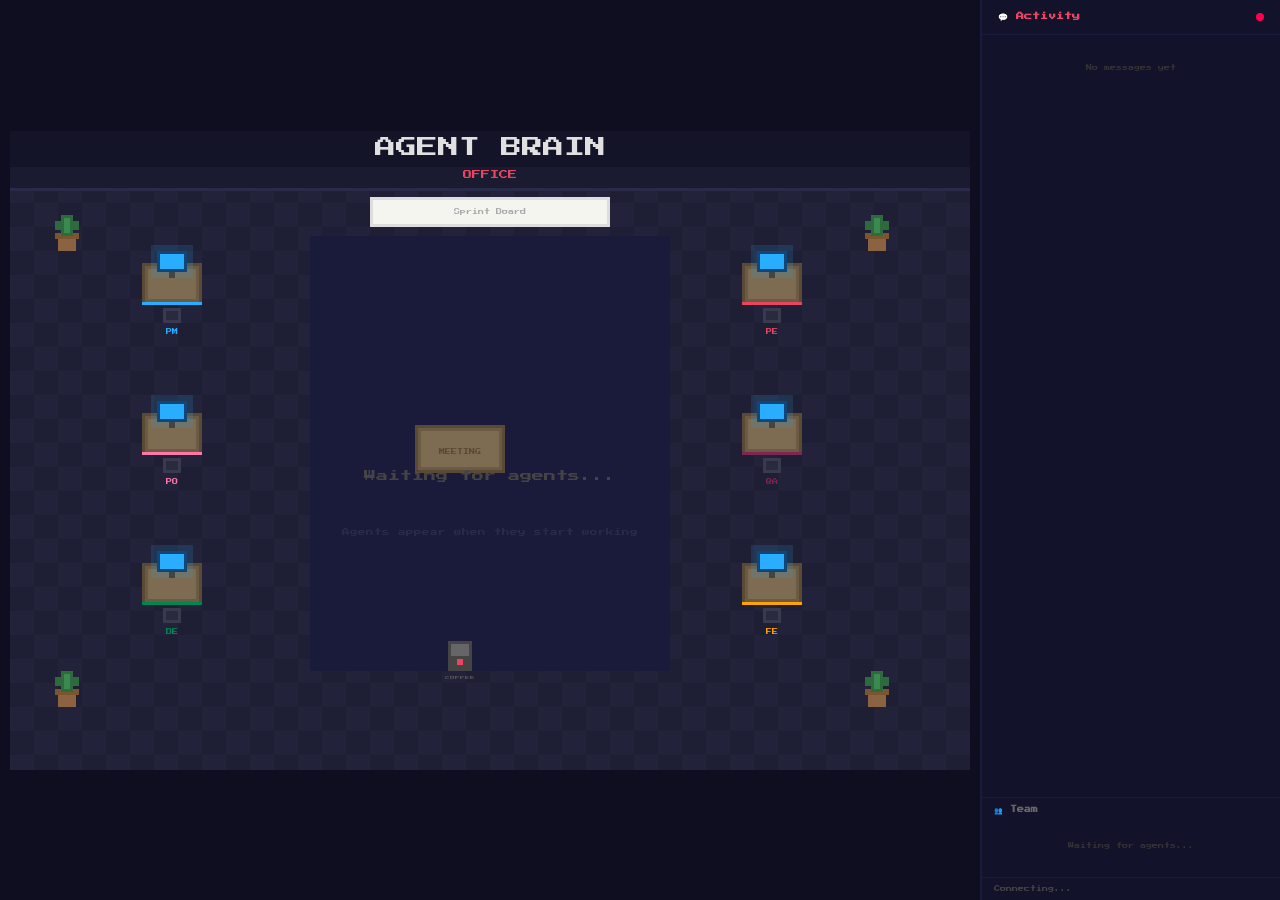
==== dashboard/static/index.html @ 75a54f57 "Add live pixel art office dashboard for agent team visualization New dashboard/ directory: - server." ====
<!DOCTYPE html>
<html lang="en">
<head>
    <meta charset="UTF-8">
    <meta name="viewport" content="width=device-width, initial-scale=1.0">
    <title>Agent Brain Office</title>
    <link rel="preconnect" href="https://fonts.googleapis.com">
    <link rel="preconnect" href="https://fonts.gstatic.com" crossorigin>
    <link href="https://fonts.googleapis.com/css2?family=Press+Start+2P&display=swap" rel="stylesheet">
    <link rel="stylesheet" href="style.css">
</head>
<body>
    <div id="app">
        <div id="office-container">
            <canvas id="office"></canvas>
        </div>
        <div id="sidebar">
            <div id="sidebar-header">
                <h2>&#x1f4ac; Activity</h2>
                <div id="connection-dot" class="disconnected"></div>
            </div>
            <div id="chat-log">
                <div class="empty-chat">No messages yet</div>
            </div>
            <div id="agent-list">
                <h3>&#x1f465; Team</h3>
                <div id="agent-entries">
                    <div class="empty-team">Waiting for agents...</div>
                </div>
            </div>
            <div id="status-bar">
                <span id="agent-count">Connecting...</span>
                <span id="last-update"></span>
            </div>
        </div>
    </div>
    <script src="office.js"></script>
</body>
</html>
---- dashboard/static/style.css ----
/* Agent Brain Office Dashboard — Dark pixel art theme */

* { margin: 0; padding: 0; box-sizing: border-box; }

body {
    background: #0a0a1a;
    color: #c0c0c0;
    font-family: 'Press Start 2P', 'Courier New', monospace;
    overflow: hidden;
    height: 100vh;
}

/* --- Layout --- */

#app {
    display: flex;
    height: 100vh;
}

#office-container {
    flex: 1;
    display: flex;
    align-items: center;
    justify-content: center;
    background: #0e0e20;
    position: relative;
    overflow: hidden;
}

canvas#office {
    image-rendering: pixelated;
    image-rendering: crisp-edges;
    -ms-interpolation-mode: nearest-neighbor;
    max-width: 100%;
    max-height: 100%;
}

/* --- Sidebar --- */

#sidebar {
    width: 300px;
    min-width: 300px;
    background: #12122a;
    border-left: 2px solid #1a1a3e;
    display: flex;
    flex-direction: column;
}

#sidebar-header {
    padding: 12px 16px;
    border-bottom: 1px solid #1a1a3e;
    display: flex;
    justify-content: space-between;
    align-items: center;
}

#sidebar-header h2 {
    font-size: 8px;
    color: #e94560;
}

#connection-dot {
    width: 8px;
    height: 8px;
    border-radius: 50%;
    transition: background 0.3s;
}
#connection-dot.connected { background: #00E436; }
#connection-dot.disconnected { background: #FF004D; animation: pulse 1.5s infinite; }

@keyframes pulse {
    0%, 100% { opacity: 1; }
    50% { opacity: 0.4; }
}

/* --- Chat Log --- */

#chat-log {
    flex: 1;
    overflow-y: auto;
    padding: 8px 12px;
    font-size: 6px;
    line-height: 1.8;
}

.msg {
    padding: 6px 8px;
    margin-bottom: 6px;
    background: #0a0a1a;
    border-radius: 3px;
    border-left: 2px solid #1a1a3e;
    animation: slideIn 0.2s ease-out;
}

@keyframes slideIn {
    from { opacity: 0; transform: translateX(-8px); }
    to { opacity: 1; transform: translateX(0); }
}

.msg .from { color: #e94560; }
.msg .arrow { color: #444; }
.msg .to { color: #29ADFF; }
.msg .time { color: #444; float: right; font-size: 5px; }
.msg .text { color: #999; display: block; margin-top: 3px; word-break: break-word; }

.empty-chat, .empty-team {
    color: #333;
    font-size: 6px;
    text-align: center;
    padding: 20px 0;
}

/* --- Agent List --- */

#agent-list {
    border-top: 1px solid #1a1a3e;
    padding: 8px 12px;
    font-size: 6px;
    max-height: 220px;
    overflow-y: auto;
}

#agent-list h3 {
    font-size: 7px;
    color: #666;
    margin-bottom: 8px;
}

.agent-entry {
    display: flex;
    align-items: center;
    padding: 4px 0;
    gap: 6px;
}

.agent-dot {
    width: 6px;
    height: 6px;
    border-radius: 50%;
    flex-shrink: 0;
}

.dot-working { background: #00E436; }
.dot-planning { background: #FFEC27; }
.dot-reviewing { background: #FFA300; }
.dot-discussing { background: #29ADFF; }
.dot-blocked { background: #FF004D; }
.dot-waiting { background: #FFEC27; }
.dot-idle { background: #555; }
.dot-offline { background: #333; }

.agent-name { color: #c0c0c0; flex: 1; }
.agent-role { color: #444; font-size: 5px; }
.agent-task { color: #666; font-size: 5px; display: block; padding-left: 12px; margin-top: 1px; }

/* --- Status Bar --- */

#status-bar {
    padding: 8px 12px;
    border-top: 1px solid #1a1a3e;
    font-size: 6px;
    display: flex;
    justify-content: space-between;
    color: #444;
}

/* --- Scrollbar --- */

::-webkit-scrollbar { width: 4px; }
::-webkit-scrollbar-track { background: #0a0a1a; }
::-webkit-scrollbar-thumb { background: #2a2a4a; border-radius: 2px; }
::-webkit-scrollbar-thumb:hover { background: #3a3a5a; }

/* --- Responsive --- */

@media (max-width: 900px) {
    #sidebar { width: 240px; min-width: 240px; }
}

@media (max-width: 700px) {
    #app { flex-direction: column; }
    #sidebar {
        width: 100%; min-width: 100%;
        max-height: 200px;
        border-left: none;
        border-top: 2px solid #1a1a3e;
    }
    #agent-list { display: none; }
}
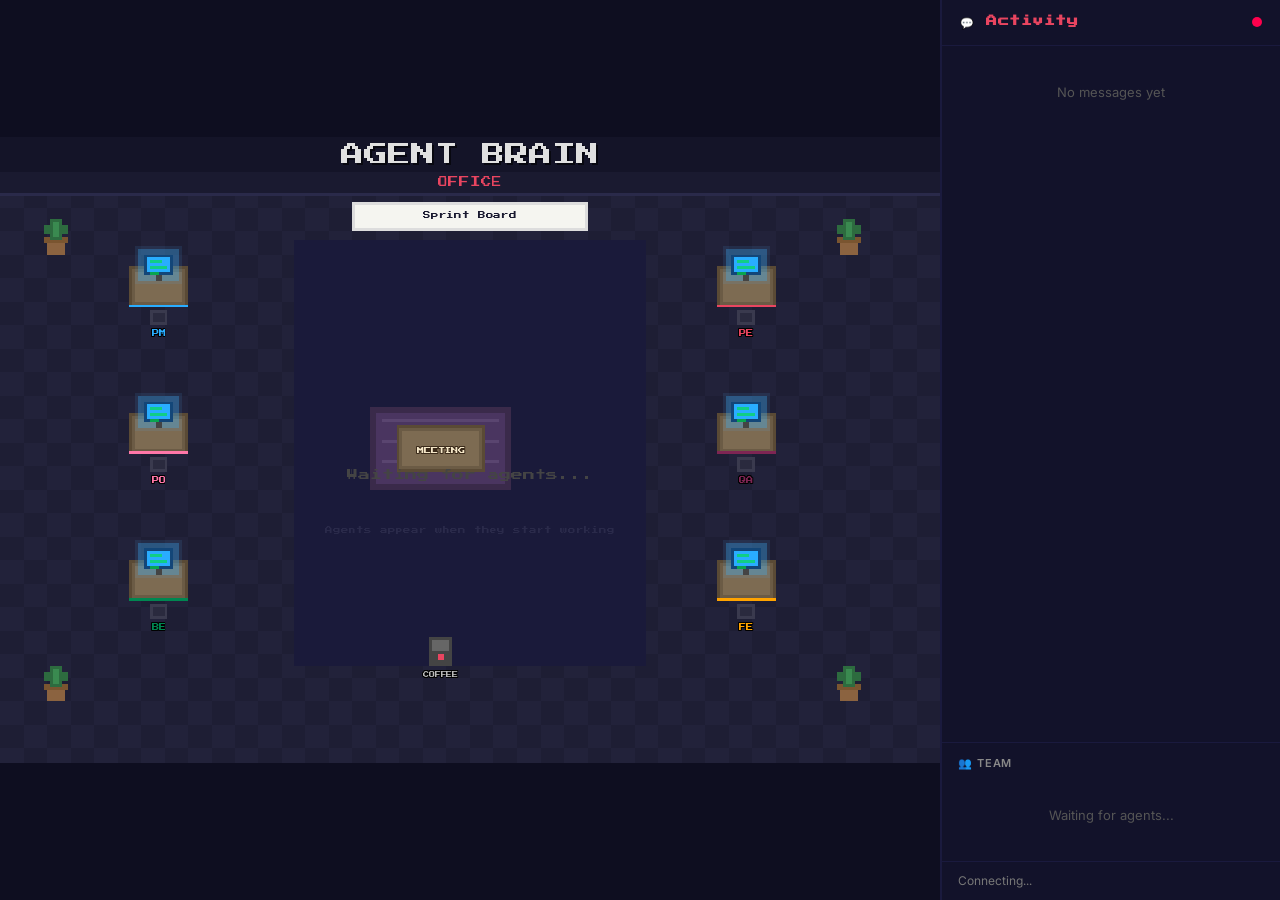
==== commit 6cfee5ef: "Add 3D office dashboard + polish pixel-art view Pixel-art (v1, /): - Switch sidebar text to Inter sy" ====
--- a/dashboard/static/index.html
+++ b/dashboard/static/index.html
@@ -6,7 +6,7 @@
     <title>Agent Brain Office</title>
     <link rel="preconnect" href="https://fonts.googleapis.com">
     <link rel="preconnect" href="https://fonts.gstatic.com" crossorigin>
-    <link href="https://fonts.googleapis.com/css2?family=Press+Start+2P&display=swap" rel="stylesheet">
+    <link href="https://fonts.googleapis.com/css2?family=Press+Start+2P&family=Inter:wght@400;500;600&display=swap" rel="stylesheet">
     <link rel="stylesheet" href="style.css">
 </head>
 <body>
--- a/dashboard/static/style.css
+++ b/dashboard/static/style.css
@@ -1,11 +1,25 @@
-/* Agent Brain Office Dashboard — Dark pixel art theme */
+/* Agent Brain Office Dashboard — Dark pixel-art canvas + readable HTML sidebar */
 
 * { margin: 0; padding: 0; box-sizing: border-box; }
+
+/* ---------------------------------------------------------------
+   Font strategy:
+   - Pixel font (Press Start 2P) ONLY for game-feel headers (the
+     "AGENT BRAIN" wordmark + on-canvas labels rendered separately
+     in office.js).
+   - Sidebar body text uses Inter / system-ui at 13-14px so chat
+     messages and agent names are actually readable on retina
+     screens — pixel fonts under 12px are illegible.
+   --------------------------------------------------------------- */
 
 body {
     background: #0a0a1a;
-    color: #c0c0c0;
-    font-family: 'Press Start 2P', 'Courier New', monospace;
+    color: #d8d8d8;
+    font-family: 'Inter', -apple-system, BlinkMacSystemFont, 'Segoe UI', Roboto, sans-serif;
+    font-size: 13px;
+    line-height: 1.5;
+    -webkit-font-smoothing: antialiased;
+    -moz-osx-font-smoothing: grayscale;
     overflow: hidden;
     height: 100vh;
 }
@@ -38,8 +52,8 @@
 /* --- Sidebar --- */
 
 #sidebar {
-    width: 300px;
-    min-width: 300px;
+    width: 340px;
+    min-width: 340px;
     background: #12122a;
     border-left: 2px solid #1a1a3e;
     display: flex;
@@ -47,7 +61,7 @@
 }
 
 #sidebar-header {
-    padding: 12px 16px;
+    padding: 14px 18px;
     border-bottom: 1px solid #1a1a3e;
     display: flex;
     justify-content: space-between;
@@ -55,13 +69,16 @@
 }
 
 #sidebar-header h2 {
-    font-size: 8px;
+    /* Keep the pixel font here on purpose — it's a wordmark, not body text */
+    font-family: 'Press Start 2P', 'Courier New', monospace;
+    font-size: 11px;
     color: #e94560;
+    letter-spacing: 0.05em;
 }
 
 #connection-dot {
-    width: 8px;
-    height: 8px;
+    width: 10px;
+    height: 10px;
     border-radius: 50%;
     transition: background 0.3s;
 }
@@ -78,17 +95,17 @@
 #chat-log {
     flex: 1;
     overflow-y: auto;
-    padding: 8px 12px;
-    font-size: 6px;
-    line-height: 1.8;
+    padding: 12px 16px;
+    font-size: 13px;
+    line-height: 1.55;
 }
 
 .msg {
-    padding: 6px 8px;
-    margin-bottom: 6px;
+    padding: 10px 12px;
+    margin-bottom: 10px;
     background: #0a0a1a;
-    border-radius: 3px;
-    border-left: 2px solid #1a1a3e;
+    border-radius: 6px;
+    border-left: 3px solid #1a1a3e;
     animation: slideIn 0.2s ease-out;
 }
 
@@ -97,91 +114,102 @@
     to { opacity: 1; transform: translateX(0); }
 }
 
-.msg .from { color: #e94560; }
-.msg .arrow { color: #444; }
-.msg .to { color: #29ADFF; }
-.msg .time { color: #444; float: right; font-size: 5px; }
-.msg .text { color: #999; display: block; margin-top: 3px; word-break: break-word; }
+.msg .from { color: #ff6b8a; font-weight: 600; }
+.msg .arrow { color: #555; margin: 0 4px; }
+.msg .to { color: #4cc2ff; font-weight: 600; }
+.msg .time { color: #555; float: right; font-size: 11px; font-variant-numeric: tabular-nums; }
+.msg .text { color: #c0c0c0; display: block; margin-top: 5px; word-break: break-word; font-size: 13px; }
 
 .empty-chat, .empty-team {
-    color: #333;
-    font-size: 6px;
+    color: #555;
+    font-size: 13px;
     text-align: center;
-    padding: 20px 0;
+    padding: 24px 0;
 }
 
 /* --- Agent List --- */
 
 #agent-list {
     border-top: 1px solid #1a1a3e;
-    padding: 8px 12px;
-    font-size: 6px;
-    max-height: 220px;
+    padding: 12px 16px;
+    font-size: 13px;
+    max-height: 260px;
     overflow-y: auto;
 }
 
 #agent-list h3 {
-    font-size: 7px;
-    color: #666;
-    margin-bottom: 8px;
+    font-size: 11px;
+    color: #888;
+    margin-bottom: 10px;
+    text-transform: uppercase;
+    letter-spacing: 0.08em;
+    font-weight: 600;
 }
 
 .agent-entry {
     display: flex;
     align-items: center;
-    padding: 4px 0;
-    gap: 6px;
+    padding: 6px 0;
+    gap: 10px;
 }
 
 .agent-dot {
-    width: 6px;
-    height: 6px;
+    width: 9px;
+    height: 9px;
     border-radius: 50%;
     flex-shrink: 0;
 }
 
-.dot-working { background: #00E436; }
-.dot-planning { background: #FFEC27; }
-.dot-reviewing { background: #FFA300; }
-.dot-discussing { background: #29ADFF; }
-.dot-blocked { background: #FF004D; }
-.dot-waiting { background: #FFEC27; }
+.dot-working { background: #00E436; box-shadow: 0 0 6px #00e43680; }
+.dot-planning { background: #FFEC27; box-shadow: 0 0 6px #ffec2780; }
+.dot-reviewing { background: #FFA300; box-shadow: 0 0 6px #ffa30080; }
+.dot-discussing { background: #29ADFF; box-shadow: 0 0 6px #29adff80; }
+.dot-blocked { background: #FF004D; box-shadow: 0 0 6px #ff004d80; }
+.dot-waiting { background: #FFEC27; box-shadow: 0 0 6px #ffec2780; }
 .dot-idle { background: #555; }
 .dot-offline { background: #333; }
 
-.agent-name { color: #c0c0c0; flex: 1; }
-.agent-role { color: #444; font-size: 5px; }
-.agent-task { color: #666; font-size: 5px; display: block; padding-left: 12px; margin-top: 1px; }
+.agent-name { color: #e8e8e8; flex: 1; font-weight: 500; }
+.agent-role { color: #777; font-size: 11px; }
+.agent-task {
+    color: #999;
+    font-size: 12px;
+    display: block;
+    padding-left: 19px;
+    margin-top: 2px;
+    font-style: italic;
+}
 
 /* --- Status Bar --- */
 
 #status-bar {
-    padding: 8px 12px;
+    padding: 10px 16px;
     border-top: 1px solid #1a1a3e;
-    font-size: 6px;
+    font-size: 12px;
     display: flex;
     justify-content: space-between;
-    color: #444;
+    color: #777;
+    font-variant-numeric: tabular-nums;
 }
 
 /* --- Scrollbar --- */
 
-::-webkit-scrollbar { width: 4px; }
+::-webkit-scrollbar { width: 6px; }
 ::-webkit-scrollbar-track { background: #0a0a1a; }
-::-webkit-scrollbar-thumb { background: #2a2a4a; border-radius: 2px; }
+::-webkit-scrollbar-thumb { background: #2a2a4a; border-radius: 3px; }
 ::-webkit-scrollbar-thumb:hover { background: #3a3a5a; }
 
 /* --- Responsive --- */
 
 @media (max-width: 900px) {
-    #sidebar { width: 240px; min-width: 240px; }
+    #sidebar { width: 280px; min-width: 280px; }
 }
 
 @media (max-width: 700px) {
     #app { flex-direction: column; }
     #sidebar {
         width: 100%; min-width: 100%;
-        max-height: 200px;
+        max-height: 220px;
         border-left: none;
         border-top: 2px solid #1a1a3e;
     }
